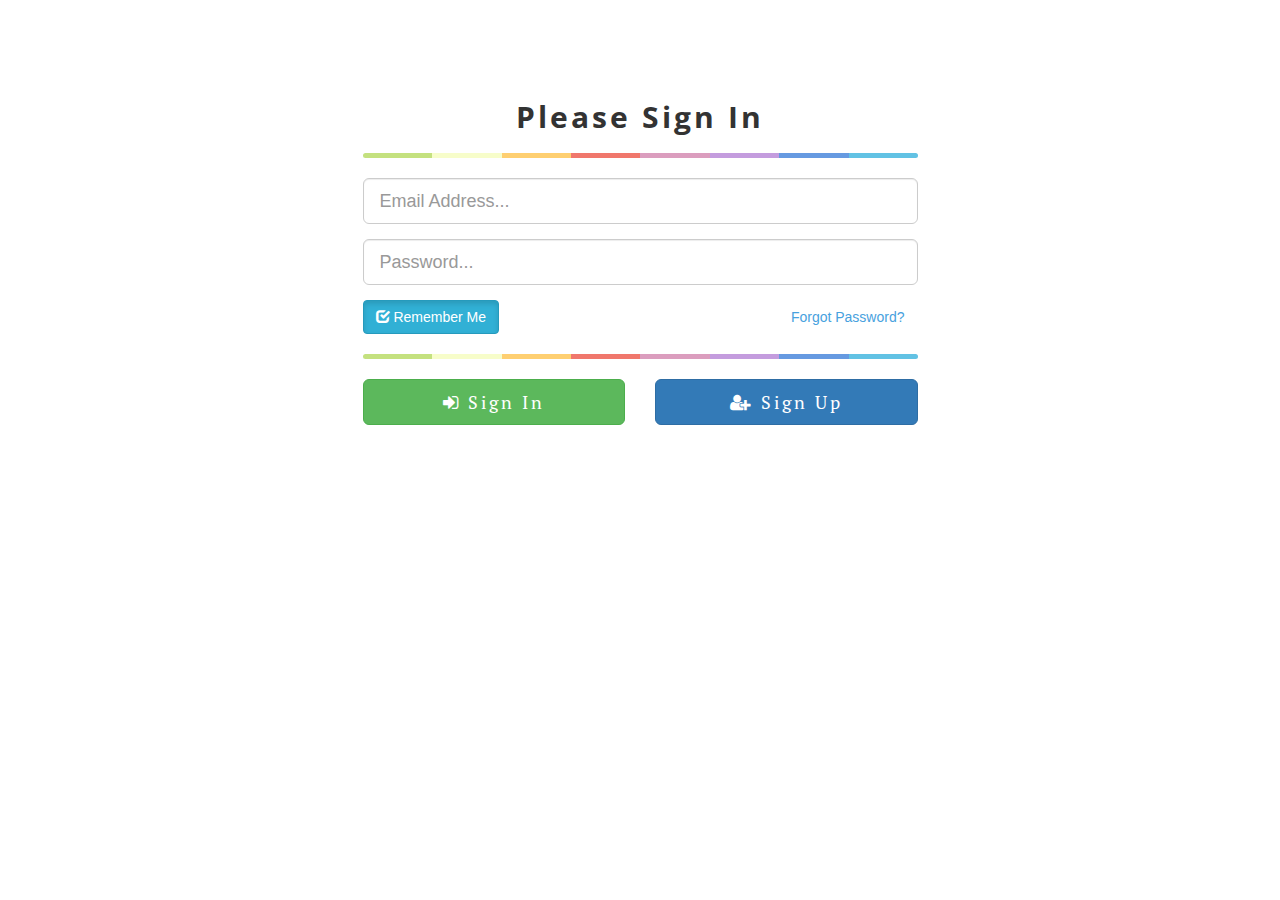
==== index.html @ 2c780294 "first commit" ====
<!DOCTYPE html>
<html lang="en">
  <head>
    <meta charset="utf-8">
    <meta http-equiv="X-UA-Compatible" content="IE=edge">
    <meta name="viewport" content="width=device-width, initial-scale=1">
    <!-- The above 3 meta tags *must* come first in the head; any other head content must come *after* these tags -->
    <title>Data Alumni 14</title>

    <!-- CSS-->
    <link href="css/bootstrap.min.css" rel="stylesheet">
    <link href="css/custom.css" rel="stylesheet">
    <link rel="stylesheet" href="css/font-awesome.css">
    <link href="https://fonts.googleapis.com/css?family=Open+Sans:300,400,600,700" rel="stylesheet"> 
    <link href="https://fonts.googleapis.com/css?family=PT+Serif:400,700" rel="stylesheet"> 
    <link href="https://fonts.googleapis.com/css?family=Raleway:300,400,500,600,700" rel="stylesheet"> 

    <!-- jQuery (necessary for Bootstrap's JavaScript plugins) -->
    <script src="https://ajax.googleapis.com/ajax/libs/jquery/1.11.2/jquery.min.js"></script>
    <!-- Include all compiled plugins (below), or include individual files as needed -->
    <script src="js/bootstrap.min.js"></script>

    <!-- HTML5 shim and Respond.js for IE8 support of HTML5 elements and media queries -->
    <!-- WARNING: Respond.js doesn't work if you view the page via file:// -->
    <!--[if lt IE 9]>
      <script src="https://oss.maxcdn.com/html5shiv/3.7.2/html5shiv.min.js"></script>
      <script src="https://oss.maxcdn.com/respond/1.4.2/respond.min.js"></script>
    <![endif]-->
  </head>
  <body>
    <div class="login">
      <div class="container">

        <div class="row wr-login">
          <div class="col-xs-12 col-sm-8 col-md-6 col-sm-offset-2 col-md-offset-3">
            <form role="form">
              <fieldset>
                <h2 class="text-center">Please Sign In</h2>
                <hr class="colorgraph">
                <div class="form-group">
                    <input type="email" name="email" id="email" class="form-control input-lg" placeholder="Email Address...">
                </div>
                <div class="form-group">
                    <input type="password" name="password" id="password" class="form-control input-lg" placeholder="Password...">
                </div>
                <span class="button-checkbox">
                  <button type="button" class="btn" data-color="info">Remember Me</button>
                  <input type="checkbox" name="remember_me" id="remember_me" checked="checked" class="hidden">
                  <a href="#" class="forgot-pass btn btn-link pull-right" data-toggle="modal" data-target="#myModal">Forgot Password?</a>
                </span>
                <hr class="colorgraph">
                <!-- Modal -->
                <div class="modal fade" id="myModal" role="dialog">
                  <div class="modal-dialog modal-sm">
                    <div class="modal-content">
                      <div class="modal-header">
                       <button type="button" class="close" data-dismiss="modal">&times;</button>
                        <p>Enter your email for reset password</p>
                      </div>
                      <div class="modal-body">
                        <input type="email" name="email" id="email" class="form-control" placeholder="Email Address...">
                        <button type="button" class="reset btn btn-success btn-block">
                          <i class="fa fa-wrench" aria-hidden="true"></i> Reset
                        </button>
                      </div>
                    </div><!--END OF .MODAL-CONTENT-->
                  </div><!--END OF .MODAL-DIALOG-->
                </div><!--END OF .MODAL-->
                <div class="row">
                  <div class="col-xs-6 col-sm-6 col-md-6">
                    <button type="submit" class="submit btn btn-lg btn-success btn-block">
                      <i class="fa fa-sign-in" aria-hidden="true"></i> Sign In
                    </button>
                  </div>
                  <div class="col-xs-6 col-sm-6 col-md-6">
                    <a href="#" class="register btn btn-lg btn-primary btn-block">
                      <i class="fa fa-user-plus" aria-hidden="true"></i> Sign Up
                    </a>
                  </div>
                </div>
              </fieldset>
            </form>
          </div>
        </div><!--END OF .WR-LOGIN-->

      </div><!--END OF .CONTAINER-->
    </div><!--END OF .LOGIN-->

    <script type="text/javascript">

    //script untuk remember me
      $(function(){
          $('.button-checkbox').each(function(){
          var $widget = $(this),
            $button = $widget.find('button'),
            $checkbox = $widget.find('input:checkbox'),
            color = $button.data('color'),
            settings = {
                on: {
                  icon: 'glyphicon glyphicon-check'
                },
                off: {
                  icon: 'glyphicon glyphicon-unchecked'
                }
            };

          $button.on('click', function () {
            $checkbox.prop('checked', !$checkbox.is(':checked'));
            $checkbox.triggerHandler('change');
            updateDisplay();
          });

          $checkbox.on('change', function () {
            updateDisplay();
          });

          function updateDisplay() {
            var isChecked = $checkbox.is(':checked');
            // Set the button's state
            $button.data('state', (isChecked) ? "on" : "off");

            // Set the button's icon
            $button.find('.state-icon')
              .removeClass()
              .addClass('state-icon ' + settings[$button.data('state')].icon);

            // Update the button's color
            if (isChecked) {
              $button
                .removeClass('btn-default')
                .addClass('btn-' + color + ' active');
            }
            else
            {
              $button
                .removeClass('btn-' + color + ' active')
                .addClass('btn-default');
            }
          }
          function init() {
            updateDisplay();
            // Inject the icon if applicable
            if ($button.find('.state-icon').length == 0) {
              $button.prepend('<i class="state-icon ' + settings[$button.data('state')].icon + '"></i> ');
            }
          }
          init();
        });
      });

      // script untuk show password
      $(document).ready(function() {
        $('.show-pass').click(function() {
            if($(this).is(':checked')){
                $('.pass').attr('type','text');
            } else {
                $('.pass').attr('type','password');
            }
        });
      });
    </script>

  </body>
</html>
---- css/custom.css ----
body h1, body h2, body h3 {
  font-family: 'Open Sans', sans-serif;
  font-weight: 700;
  letter-spacing: 3px; }
body h4, body h5, body h6 {
  font-family: 'Open Sans', sans-serif;
  font-weight: 600;
  letter-spacing: 3px; }

.login .colorgraph {
  height: 5px;
  border-top: 0;
  background: #c4e17f;
  border-radius: 5px;
  background-image: -webkit-linear-gradient(left, #c4e17f, #c4e17f 12.5%, #f7fdca 12.5%, #f7fdca 25%, #fecf71 25%, #fecf71 37.5%, #f0776c 37.5%, #f0776c 50%, #db9dbe 50%, #db9dbe 62.5%, #c49cde 62.5%, #c49cde 75%, #669ae1 75%, #669ae1 87.5%, #62c2e4 87.5%, #62c2e4);
  background-image: -moz-linear-gradient(left, #c4e17f, #c4e17f 12.5%, #f7fdca 12.5%, #f7fdca 25%, #fecf71 25%, #fecf71 37.5%, #f0776c 37.5%, #f0776c 50%, #db9dbe 50%, #db9dbe 62.5%, #c49cde 62.5%, #c49cde 75%, #669ae1 75%, #669ae1 87.5%, #62c2e4 87.5%, #62c2e4);
  background-image: -o-linear-gradient(left, #c4e17f, #c4e17f 12.5%, #f7fdca 12.5%, #f7fdca 25%, #fecf71 25%, #fecf71 37.5%, #f0776c 37.5%, #f0776c 50%, #db9dbe 50%, #db9dbe 62.5%, #c49cde 62.5%, #c49cde 75%, #669ae1 75%, #669ae1 87.5%, #62c2e4 87.5%, #62c2e4);
  background-image: linear-gradient(to right, #c4e17f, #c4e17f 12.5%, #f7fdca 12.5%, #f7fdca 25%, #fecf71 25%, #fecf71 37.5%, #f0776c 37.5%, #f0776c 50%, #db9dbe 50%, #db9dbe 62.5%, #c49cde 62.5%, #c49cde 75%, #669ae1 75%, #669ae1 87.5%, #62c2e4 87.5%, #62c2e4); }
.login .wr-login {
  margin-top: 100px; }
  .login .wr-login form h2 {
    margin: 0px; }
  .login .wr-login form a.forgot-pass {
    color: #47A1DE;
    -webkit-transition: .2s color ease-in;
    -moz-transition: .2s color ease-in;
    -ms-transition: .2s color ease-in;
    -o-transition: .2s color ease-in;
    transition: .2s color ease-in; }
  .login .wr-login form a.forgot-pass:hover {
    text-decoration: none;
    color: #29292A; }
  .login .wr-login form button.submit, .login .wr-login form a.register {
    font-family: 'PT Serif', serif;
    letter-spacing: 3px;
    -webkit-transition: .2s background-color ease-in;
    -moz-transition: .2s background-color ease-in;
    -ms-transition: .2s background-color ease-in;
    -o-transition: .2s background-color ease-in;
    transition: .2s background-color ease-in; }
  .login .wr-login form button.submit:hover, .login .wr-login form a.register:hover {
    background-color: #29292A; }
  .login .wr-login form #myModal .modal-header p {
    font-size: 16px;
    font-family: 'Open Sans', sans-serif;
    letter-spacing: 1px; }
  .login .wr-login form #myModal .modal-body input {
    margin-bottom: 10px; }
  .login .wr-login form #myModal .modal-body button {
    font-family: 'PT Serif', serif;
    letter-spacing: 3px;
    font-size: 16px;
    -webkit-transition: .2s background-color ease-in;
    -moz-transition: .2s background-color ease-in;
    -ms-transition: .2s background-color ease-in;
    -o-transition: .2s background-color ease-in;
    transition: .2s background-color ease-in; }
  .login .wr-login form #myModal .modal-body button:hover {
    background-color: #29292A; }

.sign-up .colorgraph {
  height: 5px;
  border-top: 0;
  background: #c4e17f;
  border-radius: 5px;
  background-image: -webkit-linear-gradient(left, #c4e17f, #c4e17f 12.5%, #f7fdca 12.5%, #f7fdca 25%, #fecf71 25%, #fecf71 37.5%, #f0776c 37.5%, #f0776c 50%, #db9dbe 50%, #db9dbe 62.5%, #c49cde 62.5%, #c49cde 75%, #669ae1 75%, #669ae1 87.5%, #62c2e4 87.5%, #62c2e4);
  background-image: -moz-linear-gradient(left, #c4e17f, #c4e17f 12.5%, #f7fdca 12.5%, #f7fdca 25%, #fecf71 25%, #fecf71 37.5%, #f0776c 37.5%, #f0776c 50%, #db9dbe 50%, #db9dbe 62.5%, #c49cde 62.5%, #c49cde 75%, #669ae1 75%, #669ae1 87.5%, #62c2e4 87.5%, #62c2e4);
  background-image: -o-linear-gradient(left, #c4e17f, #c4e17f 12.5%, #f7fdca 12.5%, #f7fdca 25%, #fecf71 25%, #fecf71 37.5%, #f0776c 37.5%, #f0776c 50%, #db9dbe 50%, #db9dbe 62.5%, #c49cde 62.5%, #c49cde 75%, #669ae1 75%, #669ae1 87.5%, #62c2e4 87.5%, #62c2e4);
  background-image: linear-gradient(to right, #c4e17f, #c4e17f 12.5%, #f7fdca 12.5%, #f7fdca 25%, #fecf71 25%, #fecf71 37.5%, #f0776c 37.5%, #f0776c 50%, #db9dbe 50%, #db9dbe 62.5%, #c49cde 62.5%, #c49cde 75%, #669ae1 75%, #669ae1 87.5%, #62c2e4 87.5%, #62c2e4); }
.sign-up .wr-sign-up {
  margin: 50px 0px; }
  .sign-up .wr-sign-up .tab-menu a.verif {
    padding-right: 20px;
    margin-right: 20px;
    border-right: 1px solid #29292A; }
  .sign-up .wr-sign-up .tab-menu a {
    font-family: 'Open Sans', sans-serif;
    font-size: 16px;
    letter-spacing: 2px;
    color: #47A1DE;
    font-weight: 700;
    padding: 5px 0px;
    -webkit-transition: .2s color ease-in;
    -moz-transition: .2s color ease-in;
    -ms-transition: .2s color ease-in;
    -o-transition: .2s color ease-in;
    transition: .2s color ease-in; }
  .sign-up .wr-sign-up .tab-menu a:hover {
    text-decoration: none;
    color: #29292A; }
  .sign-up .wr-sign-up .tab-menu .active {
    color: #29292A; }
  .sign-up .wr-sign-up .form-verif {
    margin-top: 30px; }
    .sign-up .wr-sign-up .form-verif #form-verif form input {
      margin-top: 15px; }
    .sign-up .wr-sign-up .form-verif #form-verif form .form-checkbox span {
      letter-spacing: 1px; }
    .sign-up .wr-sign-up .form-verif #form-verif form button {
      font-family: 'PT Serif', serif;
      letter-spacing: 3px;
      -webkit-transition: .2s background-color ease-in;
      -moz-transition: .2s background-color ease-in;
      -ms-transition: .2s background-color ease-in;
      -o-transition: .2s background-color ease-in;
      transition: .2s background-color ease-in; }
    .sign-up .wr-sign-up .form-verif #form-verif form button:hover {
      background-color: #29292A; }
    .sign-up .wr-sign-up .form-verif #form-regis form table {
      width: 100%; }
      .sign-up .wr-sign-up .form-verif #form-regis form table tr td input, .sign-up .wr-sign-up .form-verif #form-regis form table tr td select {
        margin-bottom: 15px; }
      .sign-up .wr-sign-up .form-verif #form-regis form table tr td.first-name {
        padding-right: 5px; }
      .sign-up .wr-sign-up .form-verif #form-regis form table tr td.last-name {
        padding-left: 5px; }
    .sign-up .wr-sign-up .form-verif #form-regis form .form-checkbox span {
      letter-spacing: 1px; }
    .sign-up .wr-sign-up .form-verif #form-regis form button {
      font-family: 'PT Serif', serif;
      letter-spacing: 3px;
      -webkit-transition: .2s background-color ease-in;
      -moz-transition: .2s background-color ease-in;
      -ms-transition: .2s background-color ease-in;
      -o-transition: .2s background-color ease-in;
      transition: .2s background-color ease-in; }
    .sign-up .wr-sign-up .form-verif #form-regis form button:hover {
      background-color: #29292A; }

.header {
  background-color: #29292A;
  padding: 20px 0px; }
  .header .wr-header .logo h1 {
    color: #e3e3e3;
    margin: 0px; }
  .header .wr-header .account button {
    color: #e3e3e3;
    font-family: 'Open Sans', sans-serif;
    font-size: 16px;
    letter-spacing: 3px;
    font-weight: 700;
    background-color: transparent;
    border: none;
    border-radius: 0px;
    padding: 10px 0px;
    -webkit-transition: .2s color ease-in;
    -moz-transition: .2s color ease-in;
    -ms-transition: .2s color ease-in;
    -o-transition: .2s color ease-in;
    transition: .2s color ease-in; }
  .header .wr-header .account button:hover {
    color: #48CFAD; }
  .header .wr-header .account .dropdown .dropdown-menu {
    top: 60px;
    border-top: 3px solid #48CFAD;
    border-radius: 0px;
    padding: 0px; }
    .header .wr-header .account .dropdown .dropdown-menu li a {
      letter-spacing: 2px;
      color: #29292A;
      padding: 10px 20px;
      -webkit-transition: .2s color ease-in;
      -moz-transition: .2s color ease-in;
      -ms-transition: .2s color ease-in;
      -o-transition: .2s color ease-in;
      transition: .2s color ease-in; }
    .header .wr-header .account .dropdown .dropdown-menu li a:hover {
      color: #48CFAD; }

@media (max-width: 767px) {
  .header {
    margin-bottom: 50px; }
    .header .wr-header .logo h1 {
      text-align: center; } }
.menu-side {
  position: absolute;
  background-color: #fff;
  width: 150px;
  z-index: 99;
  box-shadow: 0 6px 12px rgba(0, 0, 0, 0.175);
  border: 1px solid #ECECEC; }
  .menu-side .dropdown-menu-custom {
    padding: 0px;
    margin: 0px; }
    .menu-side .dropdown-menu-custom li {
      list-style: none;
      height: 40px;
      padding: 10px 0px; }
      .menu-side .dropdown-menu-custom li a {
        color: #29292A;
        padding: 10px 90px 10px 15px;
        font-family: 'Open Sans', sans-serif;
        letter-spacing: 2px;
        -webkit-transition: .2s color ease-in, .2s background-color ease-in;
        -moz-transition: .2s color ease-in, .2s background-color ease-in;
        -ms-transition: .2s color ease-in, .2s background-color ease-in;
        -o-transition: .2s color ease-in, .2s background-color ease-in;
        transition: .2s color ease-in, .2s background-color ease-in; }
      .menu-side .dropdown-menu-custom li a:hover {
        text-decoration: none;
        color: #48CFAD;
        background-color: #f5f5f5; }
      .menu-side .dropdown-menu-custom li .aktif {
        color: #48CFAD; }

.menu {
  height: 70px;
  border-bottom: 3px solid #ECECEC;
  margin-bottom: 50px; }
  .menu .wr-menu {
    padding: 24px 0;
    height: 70px;
    text-align: center; }
    .menu .wr-menu .menu-list {
      display: inline-block;
      list-style: none;
      padding: 0px;
      margin: 0px; }
      .menu .wr-menu .menu-list .list {
        text-align: center;
        float: left; }
        .menu .wr-menu .menu-list .list a {
          color: #29292A;
          font-size: 16px;
          font-family: 'PT Serif', serif;
          padding: 0 15px;
          letter-spacing: 2px;
          font-weight: 600;
          border-right: 1px solid #29292A;
          -webkit-transition: .2s color ease-in;
          -moz-transition: .2s color ease-in;
          -ms-transition: .2s color ease-in;
          -o-transition: .2s color ease-in;
          transition: .2s color ease-in; }
        .menu .wr-menu .menu-list .list a.is3 {
          border: none; }
        .menu .wr-menu .menu-list .list a:hover {
          text-decoration: none;
          color: #48CFAD; }
        .menu .wr-menu .menu-list .list .aktif {
          color: #48CFAD; }
        .menu .wr-menu .menu-list .list .dropdown-custom {
          top: 44px;
          border-top: 3px solid #48CFAD;
          border-radius: 0px;
          padding: 0px; }
          .menu .wr-menu .menu-list .list .dropdown-custom li {
            border-top: 1px solid #ECECEC;
            display: inline-block;
            width: 100%; }
            .menu .wr-menu .menu-list .list .dropdown-custom li a {
              padding: 10px 20px;
              font-family: 'PT Serif', serif;
              letter-spacing: 2px;
              font-weight: 600;
              border-right: none; }
          .menu .wr-menu .menu-list .list .dropdown-custom li:hover .dropdown-custom-2 {
            display: block; }
          .menu .wr-menu .menu-list .list .dropdown-custom .dropdown-custom-2 {
            padding: 0px;
            list-style: none;
            display: none;
            position: absolute;
            background-color: #e3e3e3;
            left: 158px;
            top: -3px;
            width: 100%;
            border-left: 3px solid #48CFAD; }
            .menu .wr-menu .menu-list .list .dropdown-custom .dropdown-custom-2 li {
              height: 47px; }
              .menu .wr-menu .menu-list .list .dropdown-custom .dropdown-custom-2 li a {
                display: block;
                padding: 12px 20px; }
              .menu .wr-menu .menu-list .list .dropdown-custom .dropdown-custom-2 li a:hover {
                background-color: #eaeaea; }

.tab-custom {
  margin-bottom: 50px; }
  .tab-custom .heading-tab h3 {
    margin-top: 0px; }
  .tab-custom .heading-tab p {
    font-family: 'PT Serif', serif;
    margin-bottom: 15px;
    letter-spacing: 2px; }
  .tab-custom .pane-custom table {
    width: 100%; }
    .tab-custom .pane-custom table p {
      margin: 0px; }
    .tab-custom .pane-custom table .cap {
      text-transform: capitalize; }
    .tab-custom .pane-custom table .capslock {
      text-transform: uppercase; }
    .tab-custom .pane-custom table th, .tab-custom .pane-custom table td {
      border: 1px solid #ECECEC;
      padding: 10px 7px; }

/*# sourceMappingURL=custom.css.map */
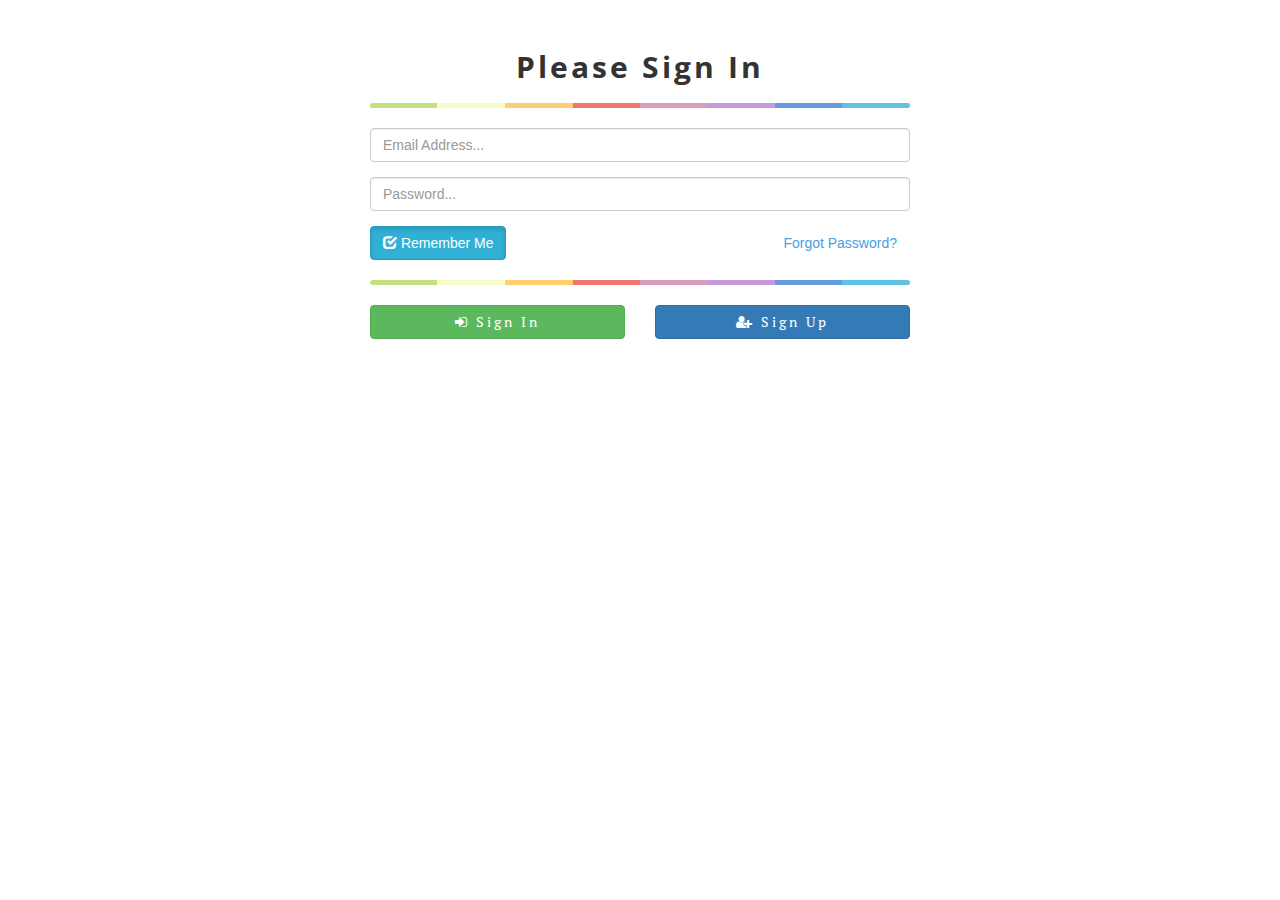
==== commit 78c6a905: "nambah page 404" ====
--- a/index.html
+++ b/index.html
@@ -38,10 +38,10 @@
                 <h2 class="text-center">Please Sign In</h2>
                 <hr class="colorgraph">
                 <div class="form-group">
-                    <input type="email" name="email" id="email" class="form-control input-lg" placeholder="Email Address...">
+                    <input type="email" name="email" id="email" class="form-control input-md" placeholder="Email Address...">
                 </div>
                 <div class="form-group">
-                    <input type="password" name="password" id="password" class="form-control input-lg" placeholder="Password...">
+                    <input type="password" name="password" id="password" class="form-control input-md" placeholder="Password...">
                 </div>
                 <span class="button-checkbox">
                   <button type="button" class="btn" data-color="info">Remember Me</button>
@@ -68,12 +68,12 @@
                 </div><!--END OF .MODAL-->
                 <div class="row">
                   <div class="col-xs-6 col-sm-6 col-md-6">
-                    <button type="submit" class="submit btn btn-lg btn-success btn-block">
+                    <button type="submit" class="submit btn btn-md btn-success btn-block">
                       <i class="fa fa-sign-in" aria-hidden="true"></i> Sign In
                     </button>
                   </div>
                   <div class="col-xs-6 col-sm-6 col-md-6">
-                    <a href="#" class="register btn btn-lg btn-primary btn-block">
+                    <a href="#" class="register btn btn-md btn-primary btn-block">
                       <i class="fa fa-user-plus" aria-hidden="true"></i> Sign Up
                     </a>
                   </div>
--- a/css/custom.css
+++ b/css/custom.css
@@ -6,6 +6,10 @@
   font-family: 'Open Sans', sans-serif;
   font-weight: 600;
   letter-spacing: 3px; }
+body .capital {
+  text-transform: capitalize; }
+body .capslock {
+  text-transform: uppercase; }
 
 .login .colorgraph {
   height: 5px;
@@ -17,7 +21,7 @@
   background-image: -o-linear-gradient(left, #c4e17f, #c4e17f 12.5%, #f7fdca 12.5%, #f7fdca 25%, #fecf71 25%, #fecf71 37.5%, #f0776c 37.5%, #f0776c 50%, #db9dbe 50%, #db9dbe 62.5%, #c49cde 62.5%, #c49cde 75%, #669ae1 75%, #669ae1 87.5%, #62c2e4 87.5%, #62c2e4);
   background-image: linear-gradient(to right, #c4e17f, #c4e17f 12.5%, #f7fdca 12.5%, #f7fdca 25%, #fecf71 25%, #fecf71 37.5%, #f0776c 37.5%, #f0776c 50%, #db9dbe 50%, #db9dbe 62.5%, #c49cde 62.5%, #c49cde 75%, #669ae1 75%, #669ae1 87.5%, #62c2e4 87.5%, #62c2e4); }
 .login .wr-login {
-  margin-top: 100px; }
+  margin: 50px 0px; }
   .login .wr-login form h2 {
     margin: 0px; }
   .login .wr-login form a.forgot-pass {
@@ -94,8 +98,11 @@
     margin-top: 30px; }
     .sign-up .wr-sign-up .form-verif #form-verif form input {
       margin-top: 15px; }
+    .sign-up .wr-sign-up .form-verif #form-verif form .form-checkbox input {
+      margin-right: 5px; }
     .sign-up .wr-sign-up .form-verif #form-verif form .form-checkbox span {
-      letter-spacing: 1px; }
+      letter-spacing: 1px;
+      font-size: 16px; }
     .sign-up .wr-sign-up .form-verif #form-verif form button {
       font-family: 'PT Serif', serif;
       letter-spacing: 3px;
@@ -110,12 +117,21 @@
       width: 100%; }
       .sign-up .wr-sign-up .form-verif #form-regis form table tr td input, .sign-up .wr-sign-up .form-verif #form-regis form table tr td select {
         margin-bottom: 15px; }
+      .sign-up .wr-sign-up .form-verif #form-regis form table tr td .kelas select {
+        -webkit-appearance: none;
+        -moz-appearance: none;
+        appearance: none;
+        background: transparent url("../images/double-caret.png") no-repeat 98% 50%;
+        background-size: 10px; }
       .sign-up .wr-sign-up .form-verif #form-regis form table tr td.first-name {
         padding-right: 5px; }
       .sign-up .wr-sign-up .form-verif #form-regis form table tr td.last-name {
         padding-left: 5px; }
+    .sign-up .wr-sign-up .form-verif #form-regis form .form-checkbox input {
+      margin-right: 5px; }
     .sign-up .wr-sign-up .form-verif #form-regis form .form-checkbox span {
-      letter-spacing: 1px; }
+      letter-spacing: 1px;
+      font-size: 16px; }
     .sign-up .wr-sign-up .form-verif #form-regis form button {
       font-family: 'PT Serif', serif;
       letter-spacing: 3px;
@@ -130,8 +146,11 @@
 .header {
   background-color: #29292A;
   padding: 20px 0px; }
+  .header .wr-header .logo a:hover {
+    text-decoration: none; }
+  .header .wr-header .logo a {
+    color: #e3e3e3; }
   .header .wr-header .logo h1 {
-    color: #e3e3e3;
     margin: 0px; }
   .header .wr-header .account button {
     color: #e3e3e3;
@@ -159,6 +178,7 @@
       letter-spacing: 2px;
       color: #29292A;
       padding: 10px 20px;
+      border-top: 1px solid #ECECEC;
       -webkit-transition: .2s color ease-in;
       -moz-transition: .2s color ease-in;
       -ms-transition: .2s color ease-in;
@@ -170,15 +190,18 @@
 @media (max-width: 767px) {
   .header {
     margin-bottom: 50px; }
-    .header .wr-header .logo h1 {
-      text-align: center; } }
+    .header .wr-header .logo {
+      margin-bottom: 15px; }
+      .header .wr-header .logo h1 {
+        text-align: center; } }
 .menu-side {
   position: absolute;
   background-color: #fff;
   width: 150px;
   z-index: 99;
   box-shadow: 0 6px 12px rgba(0, 0, 0, 0.175);
-  border: 1px solid #ECECEC; }
+  border: 1px solid #ECECEC;
+  border-top: 3px solid #48CFAD; }
   .menu-side .dropdown-menu-custom {
     padding: 0px;
     margin: 0px; }
@@ -191,6 +214,7 @@
         padding: 10px 90px 10px 15px;
         font-family: 'Open Sans', sans-serif;
         letter-spacing: 2px;
+        border-top: 1px solid #ECECEC;
         -webkit-transition: .2s color ease-in, .2s background-color ease-in;
         -moz-transition: .2s color ease-in, .2s background-color ease-in;
         -ms-transition: .2s color ease-in, .2s background-color ease-in;
@@ -276,22 +300,113 @@
 
 .tab-custom {
   margin-bottom: 50px; }
+  .tab-custom .heading-tab h2 {
+    margin-top: 0px; }
   .tab-custom .heading-tab h3 {
+    font-weight: 600;
     margin-top: 0px; }
-  .tab-custom .heading-tab p {
+  .tab-custom .heading-tab h4 {
     font-family: 'PT Serif', serif;
     margin-bottom: 15px;
-    letter-spacing: 2px; }
+    letter-spacing: 2px;
+    font-weight: 400; }
   .tab-custom .pane-custom table {
     width: 100%; }
     .tab-custom .pane-custom table p {
-      margin: 0px; }
+      margin: 0px;
+      font-size: 16px;
+      font-family: 'Open Sans', sans-serif;
+      letter-spacing: 2px; }
     .tab-custom .pane-custom table .cap {
       text-transform: capitalize; }
     .tab-custom .pane-custom table .capslock {
       text-transform: uppercase; }
     .tab-custom .pane-custom table th, .tab-custom .pane-custom table td {
       border: 1px solid #ECECEC;
-      padding: 10px 7px; }
+      padding: 10px; }
+
+@media (max-width: 767px) {
+  .tab-custom .pane-custom table p {
+    font-size: 12px;
+    letter-spacing: 1px; }
+  .tab-custom .pane-custom table th, .tab-custom .pane-custom table td {
+    padding: 10px 5px; } }
+.edit-profile {
+  margin: 50px 0px; }
+  .edit-profile .colorgraph {
+    height: 5px;
+    border-top: 0;
+    background: #c4e17f;
+    border-radius: 5px;
+    background-image: -webkit-linear-gradient(left, #c4e17f, #c4e17f 12.5%, #f7fdca 12.5%, #f7fdca 25%, #fecf71 25%, #fecf71 37.5%, #f0776c 37.5%, #f0776c 50%, #db9dbe 50%, #db9dbe 62.5%, #c49cde 62.5%, #c49cde 75%, #669ae1 75%, #669ae1 87.5%, #62c2e4 87.5%, #62c2e4);
+    background-image: -moz-linear-gradient(left, #c4e17f, #c4e17f 12.5%, #f7fdca 12.5%, #f7fdca 25%, #fecf71 25%, #fecf71 37.5%, #f0776c 37.5%, #f0776c 50%, #db9dbe 50%, #db9dbe 62.5%, #c49cde 62.5%, #c49cde 75%, #669ae1 75%, #669ae1 87.5%, #62c2e4 87.5%, #62c2e4);
+    background-image: -o-linear-gradient(left, #c4e17f, #c4e17f 12.5%, #f7fdca 12.5%, #f7fdca 25%, #fecf71 25%, #fecf71 37.5%, #f0776c 37.5%, #f0776c 50%, #db9dbe 50%, #db9dbe 62.5%, #c49cde 62.5%, #c49cde 75%, #669ae1 75%, #669ae1 87.5%, #62c2e4 87.5%, #62c2e4);
+    background-image: linear-gradient(to right, #c4e17f, #c4e17f 12.5%, #f7fdca 12.5%, #f7fdca 25%, #fecf71 25%, #fecf71 37.5%, #f0776c 37.5%, #f0776c 50%, #db9dbe 50%, #db9dbe 62.5%, #c49cde 62.5%, #c49cde 75%, #669ae1 75%, #669ae1 87.5%, #62c2e4 87.5%, #62c2e4); }
+  .edit-profile .wr-edit-profile form h2 {
+    margin-top: 0px; }
+  .edit-profile .wr-edit-profile form button.update, .edit-profile .wr-edit-profile form a.cancel {
+    font-family: 'PT Serif', serif;
+    letter-spacing: 3px;
+    -webkit-transition: .2s background-color ease-in;
+    -moz-transition: .2s background-color ease-in;
+    -ms-transition: .2s background-color ease-in;
+    -o-transition: .2s background-color ease-in;
+    transition: .2s background-color ease-in; }
+  .edit-profile .wr-edit-profile form button.update:hover, .edit-profile .wr-edit-profile form a.cancel:hover {
+    background-color: #29292A; }
+  .edit-profile .wr-edit-profile form table {
+    width: 100%; }
+    .edit-profile .wr-edit-profile form table tr td input, .edit-profile .wr-edit-profile form table tr td select {
+      margin-bottom: 15px; }
+    .edit-profile .wr-edit-profile form table tr td .kelas select {
+      -webkit-appearance: none;
+      -moz-appearance: none;
+      appearance: none;
+      background: transparent url("../images/double-caret.png") no-repeat 97% 50%;
+      background-size: 15px; }
+    .edit-profile .wr-edit-profile form table tr td.first-name {
+      padding-right: 5px; }
+    .edit-profile .wr-edit-profile form table tr td.last-name {
+      padding-left: 5px; }
+
+@media (max-width: 767px) {
+  .edit-profile {
+    margin-top: 0px; } }
+.change-password {
+  margin: 50px 0px; }
+  .change-password .colorgraph {
+    height: 5px;
+    border-top: 0;
+    background: #c4e17f;
+    border-radius: 5px;
+    background-image: -webkit-linear-gradient(left, #c4e17f, #c4e17f 12.5%, #f7fdca 12.5%, #f7fdca 25%, #fecf71 25%, #fecf71 37.5%, #f0776c 37.5%, #f0776c 50%, #db9dbe 50%, #db9dbe 62.5%, #c49cde 62.5%, #c49cde 75%, #669ae1 75%, #669ae1 87.5%, #62c2e4 87.5%, #62c2e4);
+    background-image: -moz-linear-gradient(left, #c4e17f, #c4e17f 12.5%, #f7fdca 12.5%, #f7fdca 25%, #fecf71 25%, #fecf71 37.5%, #f0776c 37.5%, #f0776c 50%, #db9dbe 50%, #db9dbe 62.5%, #c49cde 62.5%, #c49cde 75%, #669ae1 75%, #669ae1 87.5%, #62c2e4 87.5%, #62c2e4);
+    background-image: -o-linear-gradient(left, #c4e17f, #c4e17f 12.5%, #f7fdca 12.5%, #f7fdca 25%, #fecf71 25%, #fecf71 37.5%, #f0776c 37.5%, #f0776c 50%, #db9dbe 50%, #db9dbe 62.5%, #c49cde 62.5%, #c49cde 75%, #669ae1 75%, #669ae1 87.5%, #62c2e4 87.5%, #62c2e4);
+    background-image: linear-gradient(to right, #c4e17f, #c4e17f 12.5%, #f7fdca 12.5%, #f7fdca 25%, #fecf71 25%, #fecf71 37.5%, #f0776c 37.5%, #f0776c 50%, #db9dbe 50%, #db9dbe 62.5%, #c49cde 62.5%, #c49cde 75%, #669ae1 75%, #669ae1 87.5%, #62c2e4 87.5%, #62c2e4); }
+  .change-password .wr-change-password form h2 {
+    margin: 0px; }
+  .change-password .wr-change-password form button.update, .change-password .wr-change-password form a.cancel {
+    font-family: 'PT Serif', serif;
+    letter-spacing: 3px;
+    -webkit-transition: .2s background-color ease-in;
+    -moz-transition: .2s background-color ease-in;
+    -ms-transition: .2s background-color ease-in;
+    -o-transition: .2s background-color ease-in;
+    transition: .2s background-color ease-in; }
+  .change-password .wr-change-password form button.update:hover, .change-password .wr-change-password form a.cancel:hover {
+    background-color: #29292A; }
+  .change-password .wr-change-password form .form-checkbox input {
+    margin-right: 5px; }
+  .change-password .wr-change-password form .form-checkbox span {
+    letter-spacing: 1px;
+    font-size: 16px; }
+  .change-password .wr-change-password form table {
+    width: 100%; }
+    .change-password .wr-change-password form table tr td input {
+      margin-bottom: 15px; }
+
+.error .wr-error img {
+  width: 150px;
+  height: 150px; }
 
 /*# sourceMappingURL=custom.css.map */
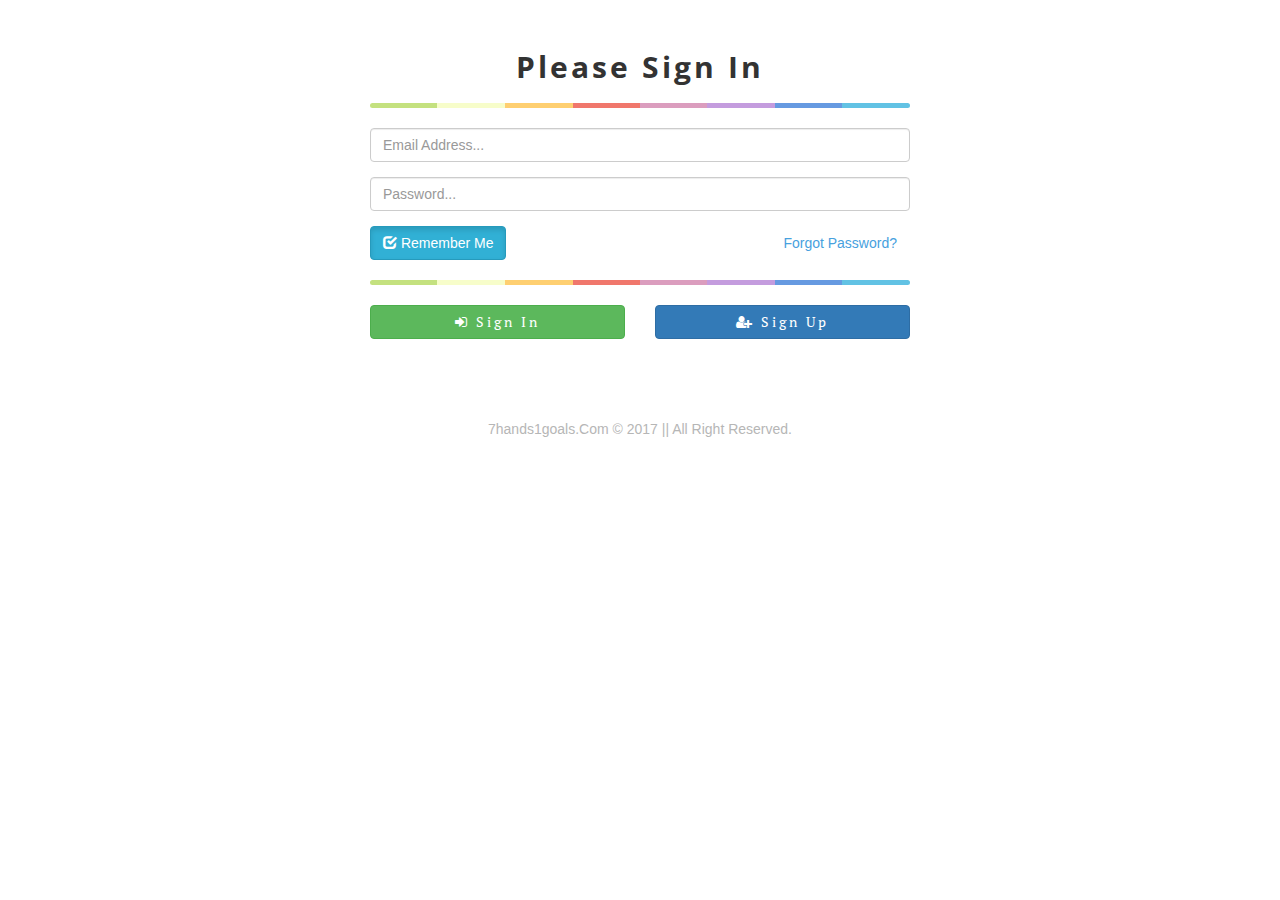
==== commit ce888fe2: "rubah tampilan select" ====
--- a/index.html
+++ b/index.html
@@ -15,10 +15,16 @@
     <link href="https://fonts.googleapis.com/css?family=PT+Serif:400,700" rel="stylesheet"> 
     <link href="https://fonts.googleapis.com/css?family=Raleway:300,400,500,600,700" rel="stylesheet"> 
 
+    <!-- page style -->
+    <link rel="stylesheet" href="css/bootstrap-select.css">
+
     <!-- jQuery (necessary for Bootstrap's JavaScript plugins) -->
     <script src="https://ajax.googleapis.com/ajax/libs/jquery/1.11.2/jquery.min.js"></script>
     <!-- Include all compiled plugins (below), or include individual files as needed -->
     <script src="js/bootstrap.min.js"></script>
+
+    <!-- page js -->
+    <script src="js/bootstrap-select.js"></script>
 
     <!-- HTML5 shim and Respond.js for IE8 support of HTML5 elements and media queries -->
     <!-- WARNING: Respond.js doesn't work if you view the page via file:// -->
@@ -85,6 +91,10 @@
 
       </div><!--END OF .CONTAINER-->
     </div><!--END OF .LOGIN-->
+
+    <footer class="text-center">
+      <p class="capital"> 7hands1goals.com &copy; 2017 || all right reserved.</p>
+    </footer>
 
     <script type="text/javascript">
 
--- a/css/custom.css
+++ b/css/custom.css
@@ -115,14 +115,8 @@
       background-color: #29292A; }
     .sign-up .wr-sign-up .form-verif #form-regis form table {
       width: 100%; }
-      .sign-up .wr-sign-up .form-verif #form-regis form table tr td input, .sign-up .wr-sign-up .form-verif #form-regis form table tr td select {
+      .sign-up .wr-sign-up .form-verif #form-regis form table tr td input, .sign-up .wr-sign-up .form-verif #form-regis form table tr td .select {
         margin-bottom: 15px; }
-      .sign-up .wr-sign-up .form-verif #form-regis form table tr td .kelas select {
-        -webkit-appearance: none;
-        -moz-appearance: none;
-        appearance: none;
-        background: transparent url("../images/double-caret.png") no-repeat 98% 50%;
-        background-size: 10px; }
       .sign-up .wr-sign-up .form-verif #form-regis form table tr td.first-name {
         padding-right: 5px; }
       .sign-up .wr-sign-up .form-verif #form-regis form table tr td.last-name {
@@ -132,7 +126,7 @@
     .sign-up .wr-sign-up .form-verif #form-regis form .form-checkbox span {
       letter-spacing: 1px;
       font-size: 16px; }
-    .sign-up .wr-sign-up .form-verif #form-regis form button {
+    .sign-up .wr-sign-up .form-verif #form-regis form button.sign-up {
       font-family: 'PT Serif', serif;
       letter-spacing: 3px;
       -webkit-transition: .2s background-color ease-in;
@@ -140,7 +134,7 @@
       -ms-transition: .2s background-color ease-in;
       -o-transition: .2s background-color ease-in;
       transition: .2s background-color ease-in; }
-    .sign-up .wr-sign-up .form-verif #form-regis form button:hover {
+    .sign-up .wr-sign-up .form-verif #form-regis form button.sign-up:hover {
       background-color: #29292A; }
 
 .header {
@@ -298,18 +292,18 @@
               .menu .wr-menu .menu-list .list .dropdown-custom .dropdown-custom-2 li a:hover {
                 background-color: #eaeaea; }
 
-.tab-custom {
+.tab-custom .heading-tab h2 {
+  margin-top: 0px; }
+.tab-custom .heading-tab h3 {
+  font-weight: 600;
+  margin-top: 0px; }
+.tab-custom .heading-tab h4 {
+  font-family: 'PT Serif', serif;
+  margin-bottom: 15px;
+  letter-spacing: 2px;
+  font-weight: 400; }
+.tab-custom .pane-custom {
   margin-bottom: 50px; }
-  .tab-custom .heading-tab h2 {
-    margin-top: 0px; }
-  .tab-custom .heading-tab h3 {
-    font-weight: 600;
-    margin-top: 0px; }
-  .tab-custom .heading-tab h4 {
-    font-family: 'PT Serif', serif;
-    margin-bottom: 15px;
-    letter-spacing: 2px;
-    font-weight: 400; }
   .tab-custom .pane-custom table {
     width: 100%; }
     .tab-custom .pane-custom table p {
@@ -356,14 +350,8 @@
     background-color: #29292A; }
   .edit-profile .wr-edit-profile form table {
     width: 100%; }
-    .edit-profile .wr-edit-profile form table tr td input, .edit-profile .wr-edit-profile form table tr td select {
+    .edit-profile .wr-edit-profile form table tr td input, .edit-profile .wr-edit-profile form table tr td .select {
       margin-bottom: 15px; }
-    .edit-profile .wr-edit-profile form table tr td .kelas select {
-      -webkit-appearance: none;
-      -moz-appearance: none;
-      appearance: none;
-      background: transparent url("../images/double-caret.png") no-repeat 97% 50%;
-      background-size: 15px; }
     .edit-profile .wr-edit-profile form table tr td.first-name {
       padding-right: 5px; }
     .edit-profile .wr-edit-profile form table tr td.last-name {
@@ -405,8 +393,16 @@
     .change-password .wr-change-password form table tr td input {
       margin-bottom: 15px; }
 
-.error .wr-error img {
-  width: 150px;
-  height: 150px; }
+.error .wr-error {
+  margin: 50px 0px; }
+  .error .wr-error img {
+    width: 150px;
+    height: 150px; }
+
+footer {
+  padding: 30px 0px; }
+  footer p {
+    color: #b6b6b6;
+    margin: 0px; }
 
 /*# sourceMappingURL=custom.css.map */
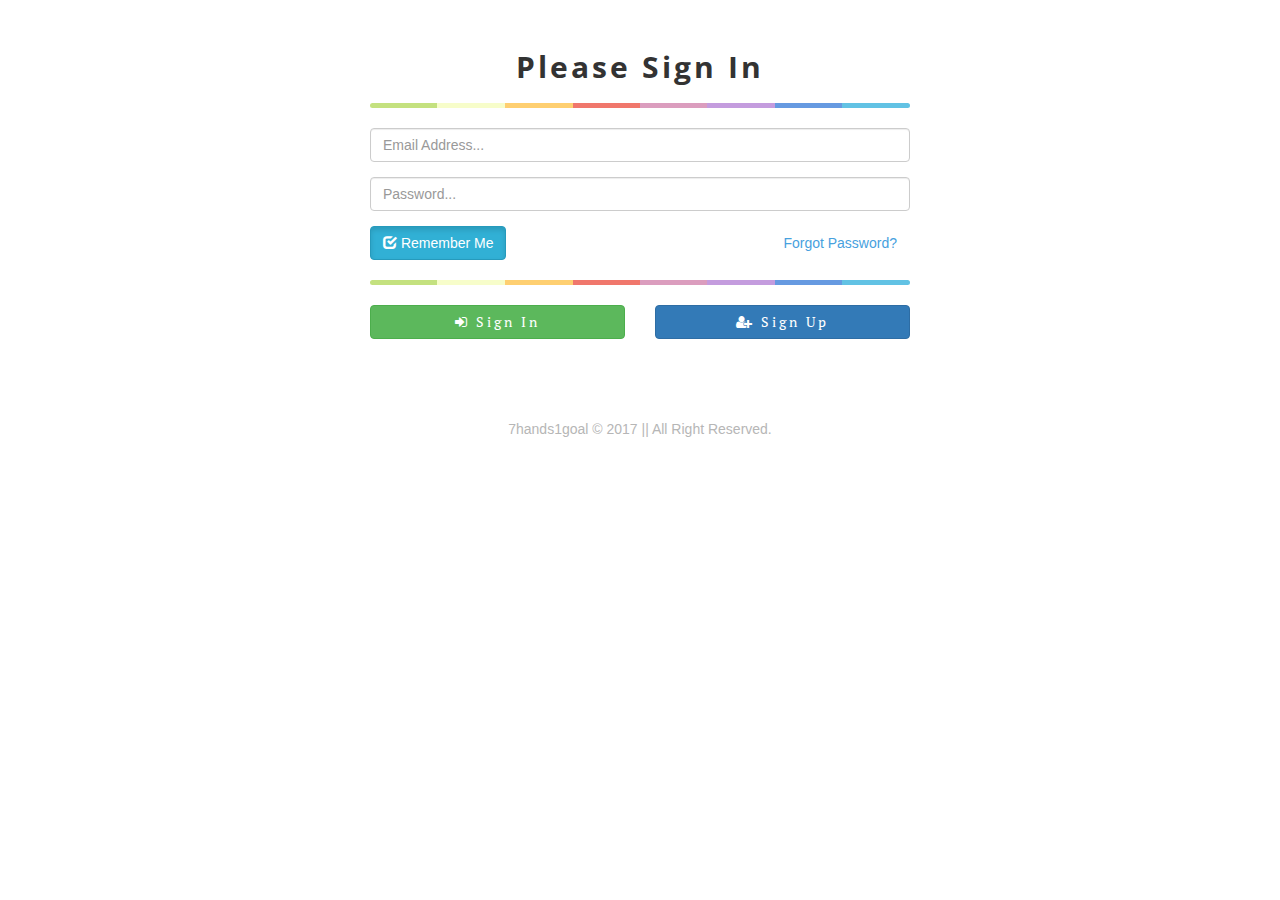
==== commit 485de619: "adwawd" ====
--- a/index.html
+++ b/index.html
@@ -50,7 +50,7 @@
                     <input type="password" name="password" id="password" class="form-control input-md" placeholder="Password...">
                 </div>
                 <span class="button-checkbox">
-                  <button type="button" class="btn" data-color="info">Remember Me</button>
+                  <button type="button" class="btn remember" data-color="info">Remember Me</button>
                   <input type="checkbox" name="remember_me" id="remember_me" checked="checked" class="hidden">
                   <a href="#" class="forgot-pass btn btn-link pull-right" data-toggle="modal" data-target="#myModal">Forgot Password?</a>
                 </span>
@@ -93,7 +93,7 @@
     </div><!--END OF .LOGIN-->
 
     <footer class="text-center">
-      <p class="capital"> 7hands1goals.com &copy; 2017 || all right reserved.</p>
+      <p class="capital"> 7hands1goal &copy; 2017 || all right reserved.</p>
     </footer>
 
     <script type="text/javascript">
--- a/css/custom.css
+++ b/css/custom.css
@@ -62,6 +62,13 @@
   .login .wr-login form #myModal .modal-body button:hover {
     background-color: #29292A; }
 
+@media (max-width: 320px) {
+  .login .wr-login form h2 {
+    font-size: 28px; }
+  .login .wr-login form a.forgot-pass {
+    font-size: 12px; }
+  .login .wr-login form button.remember {
+    font-size: 12px; } }
 .sign-up .colorgraph {
   height: 5px;
   border-top: 0;
@@ -137,6 +144,12 @@
     .sign-up .wr-sign-up .form-verif #form-regis form button.sign-up:hover {
       background-color: #29292A; }
 
+@media (max-width: 320px) {
+  .sign-up .wr-sign-up .tab-menu #form-verif h2, .sign-up .wr-sign-up .tab-menu #form-regis h2 {
+    font-size: 28px; }
+  .sign-up .wr-sign-up .tab-menu a {
+    font-size: 14px;
+    letter-spacing: 1px; } }
 .header {
   background-color: #29292A;
   padding: 20px 0px; }
@@ -188,6 +201,9 @@
       margin-bottom: 15px; }
       .header .wr-header .logo h1 {
         text-align: center; } }
+@media (max-width: 320px) {
+  .header .wr-header .logo h1 {
+    font-size: 31px; } }
 .menu-side {
   position: absolute;
   background-color: #fff;
@@ -195,7 +211,8 @@
   z-index: 99;
   box-shadow: 0 6px 12px rgba(0, 0, 0, 0.175);
   border: 1px solid #ECECEC;
-  border-top: 3px solid #48CFAD; }
+  border-top: 3px solid #48CFAD;
+  top: 137px; }
   .menu-side .dropdown-menu-custom {
     padding: 0px;
     margin: 0px; }
@@ -221,6 +238,9 @@
       .menu-side .dropdown-menu-custom li .aktif {
         color: #48CFAD; }
 
+@media (max-width: 320px) {
+  .menu-side {
+    top: 132px; } }
 .menu {
   height: 70px;
   border-bottom: 3px solid #ECECEC;
@@ -325,6 +345,13 @@
     letter-spacing: 1px; }
   .tab-custom .pane-custom table th, .tab-custom .pane-custom table td {
     padding: 10px 5px; } }
+@media (max-width: 320px) {
+  .tab-custom .heading-tab h2 {
+    font-size: 28px; }
+  .tab-custom .heading-tab h3 {
+    font-size: 22px; }
+  .tab-custom .heading-tab h4 {
+    font-size: 16px; } }
 .edit-profile {
   margin: 50px 0px; }
   .edit-profile .colorgraph {
@@ -360,6 +387,9 @@
 @media (max-width: 767px) {
   .edit-profile {
     margin-top: 0px; } }
+@media (max-width: 320px) {
+  .edit-profile .wr-edit-profile form h2 {
+    font-size: 28px; } }
 .change-password {
   margin: 50px 0px; }
   .change-password .colorgraph {
@@ -393,6 +423,9 @@
     .change-password .wr-change-password form table tr td input {
       margin-bottom: 15px; }
 
+@media (max-width: 320px) {
+  .change-password .wr-change-password form h2 {
+    font-size: 28px; } }
 .error .wr-error {
   margin: 50px 0px; }
   .error .wr-error img {
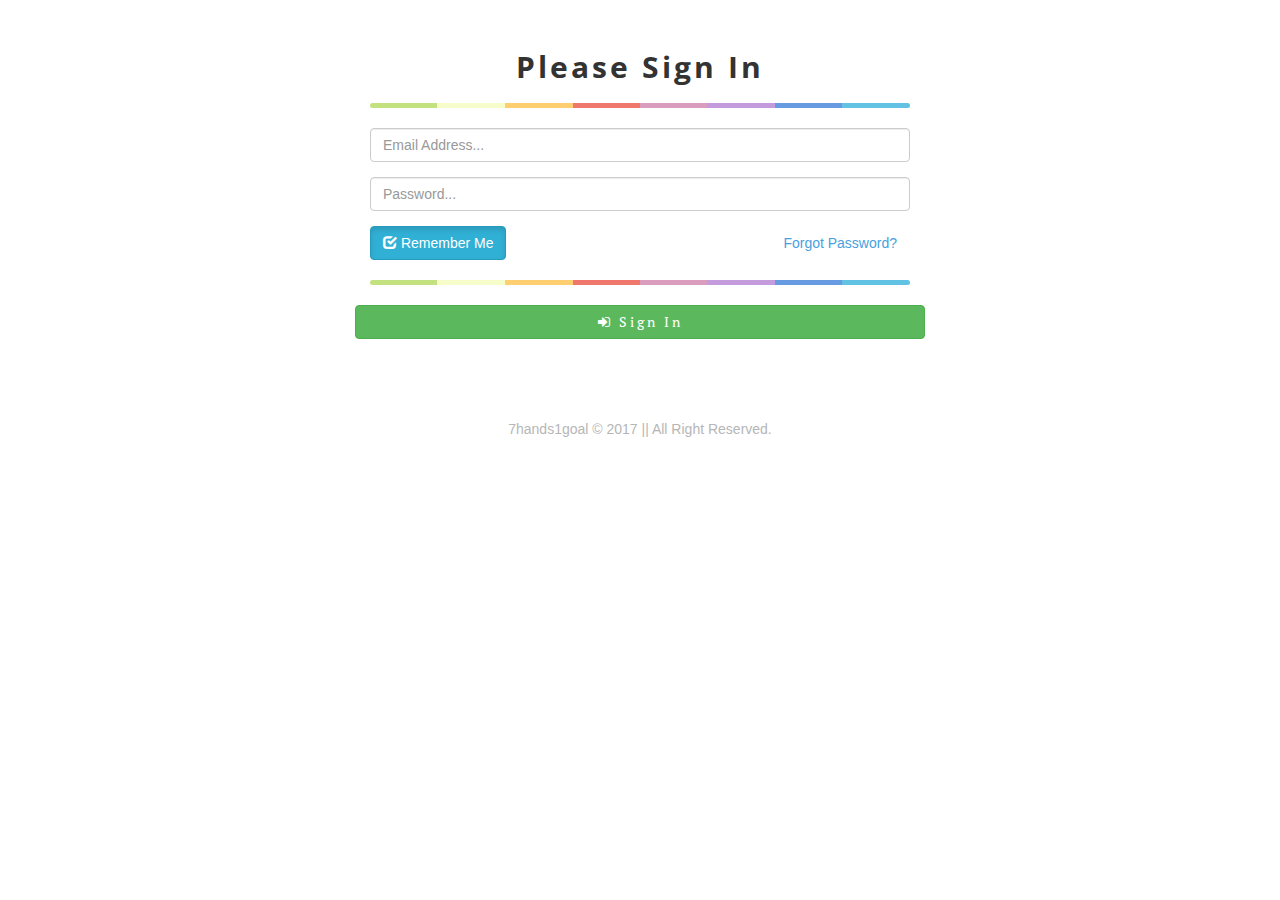
==== commit 86e0bf5c: "awdawd" ====
--- a/index.html
+++ b/index.html
@@ -73,16 +73,9 @@
                   </div><!--END OF .MODAL-DIALOG-->
                 </div><!--END OF .MODAL-->
                 <div class="row">
-                  <div class="col-xs-6 col-sm-6 col-md-6">
-                    <button type="submit" class="submit btn btn-md btn-success btn-block">
-                      <i class="fa fa-sign-in" aria-hidden="true"></i> Sign In
-                    </button>
-                  </div>
-                  <div class="col-xs-6 col-sm-6 col-md-6">
-                    <a href="#" class="register btn btn-md btn-primary btn-block">
-                      <i class="fa fa-user-plus" aria-hidden="true"></i> Sign Up
-                    </a>
-                  </div>
+                  <button type="submit" class="submit btn btn-md btn-success btn-block">
+                    <i class="fa fa-sign-in" aria-hidden="true"></i> Sign In
+                  </button>
                 </div>
               </fieldset>
             </form>
--- a/css/custom.css
+++ b/css/custom.css
@@ -438,4 +438,25 @@
     color: #b6b6b6;
     margin: 0px; }
 
+.header-welcome {
+  padding: 10px 0px; }
+  .header-welcome .wr-header-welcome .nav-pills li a {
+    background-color: transparent;
+    font-family: 'Open Sans', sans-serif;
+    color: #29292A;
+    font-size: 16px;
+    letter-spacing: 2px; }
+  .header-welcome .wr-header-welcome .nav-pills li a:hover {
+    background-color: none; }
+
+.page-welcome {
+  margin: 50px 0px; }
+  .page-welcome .wr-page-welcome .pembuka h1, .page-welcome .wr-page-welcome .pembuka h2, .page-welcome .wr-page-welcome .pembuka h4 {
+    margin: 0px;
+    font-family: 'Raleway', sans-serif; }
+  .page-welcome .wr-page-welcome .pembuka h1 {
+    font-size: 40px; }
+  .page-welcome .wr-page-welcome .pembuka h2, .page-welcome .wr-page-welcome .pembuka h4 {
+    margin-top: 15px; }
+
 /*# sourceMappingURL=custom.css.map */
